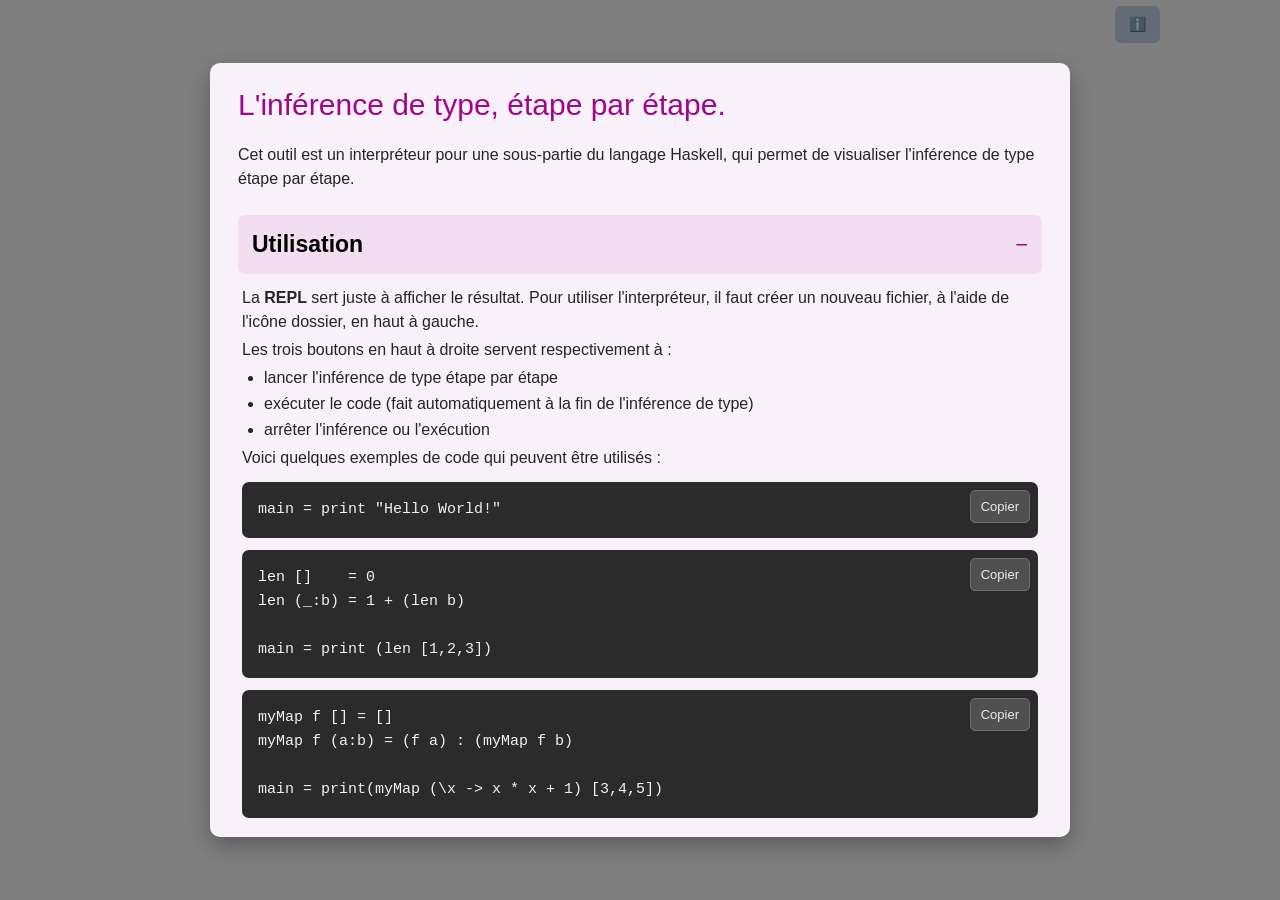
==== docs/index.html @ 07b264af "pop up window with info" ====
<!DOCTYPE html>
<html lang="fr">

<head>
  <meta charset="utf-8">
  <title>codeBoot</title>

  <meta
    name="viewport"
    content="width=device-width, initial-scale=1, viewport-fit=cover"
  >

  <meta name="apple-mobile-web-app-capable" content="yes">
  <meta name="theme-color" content="#016bb6">

  <link rel="stylesheet" href="codeboot.bundle.css">
  <script src="codeboot.bundle.js"></script>

  <style>
    /* =========================================================
       INFO BUTTON
       ========================================================= */

    #cb-info-btn {
      position: fixed;
      top: 6px;
      right: 120px;
      z-index: 9999;

      color: white;
      background: #cad7ea;
      border: none;
      border-radius: 6px;

      padding: 8px 14px;
      font-size: 14px;

      cursor: pointer;
      transition: background-color 0.2s ease;
    }

    #cb-info-btn:hover {
      background-color: #90b7dc;
    }

    #cb-info-btn:focus-visible {
      outline: 3px solid #016bb6;
      outline-offset: 2px;
    }


    /* =========================================================
       OVERLAY
       ========================================================= */

    #cb-info-overlay {
      display: none;

      position: fixed;
      inset: 0;

      background: rgba(0, 0, 0, 0.5);

      z-index: 10000;

      align-items: center;
      justify-content: center;

      padding: 20px;
      box-sizing: border-box;
    }

    #cb-info-overlay.open {
      display: flex;
    }


    /* =========================================================
       POPUP
       ========================================================= */

    #cb-info-popup {
      background: rgb(249, 241, 250);

      border-radius: 10px;

      width: min(94vw, 860px);
      max-height: 86vh;

      padding: 24px 28px;

      box-shadow: 0 8px 24px rgba(0, 0, 0, 0.3);

      display: flex;
      flex-direction: column;

      gap: 12px;

      overflow-y: auto;
      box-sizing: border-box;
    }

    #cb-info-popup h2 {
      margin: 0 0 4px;

      font-size: 30px;
      color: #a00789;
    }

    #cb-info-popup p {
      margin: 4px 0;
      line-height: 1.5;
    }

    #cb-info-popup ul {
      margin: 4px 0;
      padding-left: 22px;

      line-height: 1.5;
    }

    #cb-info-popup li {
      margin: 2px 0;
    }


    /* =========================================================
       DROPDOWN SECTIONS
       ========================================================= */

    #cb-info-popup details {
      border-radius: 8px;
      margin-top: 8px;
    }

    #cb-info-popup summary {
      display: flex;
      align-items: center;
      justify-content: space-between;

      cursor: pointer;

      padding: 12px 14px;

      background: rgba(160, 7, 137, 0.08);

      border-radius: 7px;

      font-size: 23px;
      font-weight: 600;

      color: #000;

      list-style: none;

      transition:
        background-color 0.2s ease,
        color 0.2s ease;
    }

    /* Remove default browser triangle */
    #cb-info-popup summary::-webkit-details-marker {
      display: none;
    }

    #cb-info-popup summary::after {
      content: "＋";

      font-size: 22px;
      font-weight: normal;

      color: #a00789;

      transition: transform 0.2s ease;
    }

    #cb-info-popup details[open] summary::after {
      content: "−";
    }

    #cb-info-popup summary:hover {
      background: rgba(160, 7, 137, 0.14);
    }

    #cb-info-popup summary:focus-visible {
      outline: 3px solid #016bb6;
      outline-offset: 2px;
    }

    #cb-info-popup .section-content {
      padding: 8px 4px 4px;
    }


    /* =========================================================
       CODE BLOCKS
       ========================================================= */

    #cb-info-popup .code-container {
      position: relative;

      margin: 12px 0;
    }

    #cb-info-popup pre {
      margin: 0;

      width: 100%;
      box-sizing: border-box;

      padding: 16px;

      background: #2b2b2b;
      color: #f1f1f1;

      border-radius: 7px;

      overflow-x: auto;

      font-family:
        "SFMono-Regular",
        Consolas,
        "Liberation Mono",
        Menlo,
        monospace;

      font-size: 15px;
      line-height: 1.6;

      white-space: pre;

      tab-size: 2;
    }

    #cb-info-popup pre code {
      color: #f1f1f1;

      font-family: inherit;
      font-size: inherit;
      font-weight: 500;
    }


    /* =========================================================
       COPY BUTTON
       ========================================================= */

    #cb-info-popup .copy-btn {
      position: absolute;

      top: 8px;
      right: 8px;

      padding: 6px 10px;

      background: #555;
      color: white;

      border: 1px solid #777;
      border-radius: 5px;

      font-size: 13px;

      cursor: pointer;

      opacity: 0.9;

      transition:
        background-color 0.2s ease,
        opacity 0.2s ease;
    }

    #cb-info-popup .copy-btn:hover {
      background: #666;
      opacity: 1;
    }

    #cb-info-popup .copy-btn:focus-visible {
      outline: 2px solid #90b7dc;
      outline-offset: 2px;
    }

    #cb-info-popup .copy-btn.copied {
      background: #218838;
      border-color: #218838;
    }


    /* =========================================================
       INLINE CODE
       ========================================================= */

    #cb-info-popup code:not(pre code) {
      font-family:
        "SFMono-Regular",
        Consolas,
        "Liberation Mono",
        Menlo,
        monospace;

      font-size: 14px;
      font-weight: 500;

      background: rgba(0, 0, 0, 0.06);

      padding: 2px 4px;
      border-radius: 4px;
    }


    /* =========================================================
       BLOCKQUOTES
       ========================================================= */

    #cb-info-popup blockquote {
      margin: 10px 0;

      padding: 8px 14px;

      border-left: 4px solid #a00789;

      background: rgba(160, 7, 137, 0.06);

      border-radius: 0 4px 4px 0;
    }

    #cb-info-popup blockquote p {
      margin: 2px 0;
    }


    /* =========================================================
       LINKS
       ========================================================= */

    #cb-info-popup a {
      color: #016bb6;
      text-decoration: underline;
    }


    /* =========================================================
       ACTIONS
       ========================================================= */

    #cb-info-actions {
      display: flex;
      justify-content: flex-end;

      gap: 8px;

      margin-top: 4px;
    }

    #cb-info-actions button {
      padding: 6px 14px;

      border-radius: 6px;
      border: none;

      cursor: pointer;

      font-size: 14px;
    }

    #cb-info-close {
      background: #eee;
    }

    #cb-info-close:hover {
      background: #ddd;
    }


    /* =========================================================
       MOBILE
       ========================================================= */

    @media (max-width: 600px) {
      #cb-info-btn {
        right: 70px;
      }

      #cb-info-overlay {
        padding: 10px;
      }

      #cb-info-popup {
        width: 100%;
        max-height: 92vh;

        padding: 18px;
      }

      #cb-info-popup h2 {
        font-size: 24px;
      }

      #cb-info-popup summary {
        font-size: 19px;
      }

      #cb-info-popup pre {
        font-size: 13px;
      }
    }
  </style>
</head>


<body>

  <!-- =======================================================
       INFO BUTTON
       ======================================================= -->

  <button
    id="cb-info-btn"
    type="button"
    aria-label="Afficher les informations"
    aria-controls="cb-info-overlay"
  >
    ℹ️
  </button>


  <!-- =======================================================
       INFORMATION POPUP
       ======================================================= -->

  <div id="cb-info-overlay">

    <div
      id="cb-info-popup"
      role="dialog"
      aria-modal="true"
      aria-labelledby="cb-info-title"
    >

      <h2 id="cb-info-title">
        L'inférence de type, étape par étape.
      </h2>

      <p>
        Cet outil est un interpréteur pour une sous-partie du langage
        Haskell, qui permet de visualiser l'inférence de type étape par étape.
      </p>


      <!-- ===================================================
           UTILISATION
           =================================================== -->

      <details open>

        <summary>
          Utilisation
        </summary>

        <div class="section-content">

          <p>
            La <strong>REPL</strong> sert juste à afficher le résultat.
            Pour utiliser l'interpréteur, il faut créer un nouveau fichier,
            à l'aide de l'icône dossier, en haut à gauche.
          </p>

          <p>
            Les trois boutons en haut à droite servent respectivement à :
          </p>

          <ul>
            <li>
              lancer l'inférence de type étape par étape
            </li>

            <li>
              exécuter le code
              (fait automatiquement à la fin de l'inférence de type)
            </li>

            <li>
              arrêter l'inférence ou l'exécution
            </li>
          </ul>

          <p>
            Voici quelques exemples de code qui peuvent être utilisés :
          </p>


          <!-- CODE 1 -->

          <div class="code-container">

            <button
              class="copy-btn"
              type="button"
              aria-label="Copier le code"
            >
              Copier
            </button>

            <pre><code>main = print "Hello World!"</code></pre>

          </div>


          <!-- CODE 2 -->

          <div class="code-container">

            <button
              class="copy-btn"
              type="button"
              aria-label="Copier le code"
            >
              Copier
            </button>

            <pre><code>len []    = 0
len (_:b) = 1 + (len b)

main = print (len [1,2,3])</code></pre>

          </div>


          <!-- CODE 3 -->

          <div class="code-container">

            <button
              class="copy-btn"
              type="button"
              aria-label="Copier le code"
            >
              Copier
            </button>

            <pre><code>myMap f [] = []
myMap f (a:b) = (f a) : (myMap f b)

main = print(myMap (\x -> x * x + 1) [3,4,5])</code></pre>

          </div>

        </div>

      </details>


      <!-- ===================================================
           SPÉCIFICATIONS
           =================================================== -->

      <details>

        <summary>
          Spécifications
        </summary>

        <div class="section-content">

          <p>
            Seulement une sous-partie de Haskell est couverte par
            l'interpréteur. De plus, très peu de primitives ont été
            implémentées.
          </p>

          <p>
            Même s'il serait intéressant d'utiliser cet outil à des fins
            pédagogiques en classe, c'est avant tout
            <em>a proof of concept</em>.
          </p>

          <p>
            Résumé simplement, l'interpréteur accepte des programmes Haskell
            qui n'utilisent pas :
          </p>

          <ul>
            <li>les <code>where</code></li>
            <li>la notation <code>|</code> (guards)</li>
            <li>les <em>list comprehensions</em></li>
            <li>des monades autres que <code>print</code></li>
            <li>les <em>type classes</em></li>
          </ul>

          <blockquote>
            <p>
              <strong>Caveat</strong>
            </p>

            <p>
              Il y a des bugs en tout genre à travers l'interpréteur...
            </p>
          </blockquote>

        </div>

      </details>


      <!-- ===================================================
           CONTEXTE
           =================================================== -->

      <details>

        <summary>
          Contexte
        </summary>

        <div class="section-content">

          <p>
            Ce projet est le résultat d'un travail de maîtrise en informatique
            à l'Université de Montréal, portant sur la visualisation de
            l'inférence de type étape par étape pour Haskell.
          </p>

          <p>
            Le mémoire correspondant est disponible sur la page web de
            l'université :
            <a
              href="https://umontreal.scholaris.ca/collections/d90802a5-d8a0-45fc-9516-c5975b3ca1bc/search"
              target="_blank"
              rel="noopener noreferrer"
            >
              papyrus
            </a>.
          </p>

          <p>
            Le repository du projet est ici :
            <a
              href="https://github.com/LuchinoAllix"
              target="_blank"
              rel="noopener noreferrer"
            >
              Github
            </a>.
          </p>


          <blockquote>

            <p>
              <strong>Résumé du projet :</strong>
            </p>

            <p>
              Pour prévenir de certaines erreurs au <em>run-time</em>,
              les langages statiquement typés vérifient qu'un programme
              est correctement typé. Pour ce faire, les types des expressions
              qui composent le programme sont <em>inférés</em>.
            </p>

            <p>
              Le fonctionnement de cette inférence n'est pas évident à
              comprendre pour les débutants. L'outil conçu est un interpréteur
              Haskell (langage de programmation fonctionnel) qui permet
              d'avancer étape par étape à travers l'inférence de type,
              dans le but de mieux expliquer son fonctionnement.
            </p>

            <p>
              Le mémoire explique tout le projet, son développement,
              sa motivation, son évaluation, ...
            </p>

          </blockquote>


          <p>
            Ce projet est une extension de
            <a
              href="https://codeboot.org/4.0.0/"
              target="_blank"
              rel="noopener noreferrer"
            >
              codeBoot
            </a>,
            un interpréteur Python conçu à l'Université de Montréal,
            utilisé dans l'enseignement.
          </p>

          <p>
            Vu que codeBoot n'est pas open source, seulement le code de
            l'interpréteur qui a été ajouté est disponible sur le repository
            du projet.
          </p>

        </div>

      </details>


      <!-- ===================================================
           CLOSE
           =================================================== -->

      <div id="cb-info-actions">

        <button
          id="cb-info-close"
          type="button"
        >
          Fermer
        </button>

      </div>

    </div>

  </div>


  <!-- =======================================================
       CODEBOOT
       ======================================================= -->

  <div id="cb-body"></div>

  <div class="cb-vm"></div>


  <!-- =======================================================
       JAVASCRIPT
       ======================================================= -->

  <script>
    (function () {

      "use strict";

      const btn = document.getElementById("cb-info-btn");
      const overlay = document.getElementById("cb-info-overlay");
      const closeBtn = document.getElementById("cb-info-close");
      const popup = document.getElementById("cb-info-popup");


      /* -------------------------------------------------------
         OPEN / CLOSE POPUP
         ------------------------------------------------------- */

      function openPopup() {
        overlay.classList.add("open");
        btn.setAttribute("aria-expanded", "true");
      }

      function closePopup() {
        overlay.classList.remove("open");
        btn.setAttribute("aria-expanded", "false");

        btn.focus();
      }


      btn.addEventListener("click", openPopup);

      closeBtn.addEventListener("click", closePopup);


      /* -------------------------------------------------------
         CLICK OUTSIDE POPUP
         ------------------------------------------------------- */

      overlay.addEventListener("click", function (event) {

        if (event.target === overlay) {
          closePopup();
        }

      });


      /* -------------------------------------------------------
         ESCAPE KEY
         ------------------------------------------------------- */

      document.addEventListener("keydown", function (event) {

        if (
          event.key === "Escape" &&
          overlay.classList.contains("open")
        ) {
          closePopup();
        }

      });


      /* -------------------------------------------------------
         COPY CODE BUTTONS
         ------------------------------------------------------- */

      const copyButtons =
        document.querySelectorAll(".copy-btn");


      copyButtons.forEach(function (button) {

        button.addEventListener("click", async function () {

          const container = button.closest(".code-container");
          const code = container.querySelector("code");

          try {

            await navigator.clipboard.writeText(code.textContent);

            const originalText = button.textContent;

            button.textContent = "Copié !";
            button.classList.add("copied");

            setTimeout(function () {

              button.textContent = originalText;
              button.classList.remove("copied");

            }, 1500);

          } catch (error) {

            /*
             * Fallback pour les navigateurs qui ne supportent
             * pas navigator.clipboard.
             */

            const textArea = document.createElement("textarea");

            textArea.value = code.textContent;

            textArea.style.position = "fixed";
            textArea.style.left = "-9999px";

            document.body.appendChild(textArea);

            textArea.select();

            try {
              document.execCommand("copy");

              button.textContent = "Copié !";
              button.classList.add("copied");

              setTimeout(function () {
                button.textContent = "Copier";
                button.classList.remove("copied");
              }, 1500);

            } catch (fallbackError) {

              button.textContent = "Erreur";

              setTimeout(function () {
                button.textContent = "Copier";
              }, 1500);

            }

            document.body.removeChild(textArea);
          }

        });

      });


      /* -------------------------------------------------------
         OPEN POPUP AUTOMATICALLY
         ------------------------------------------------------- */

      openPopup();

    })();
  </script>

</body>

</html>
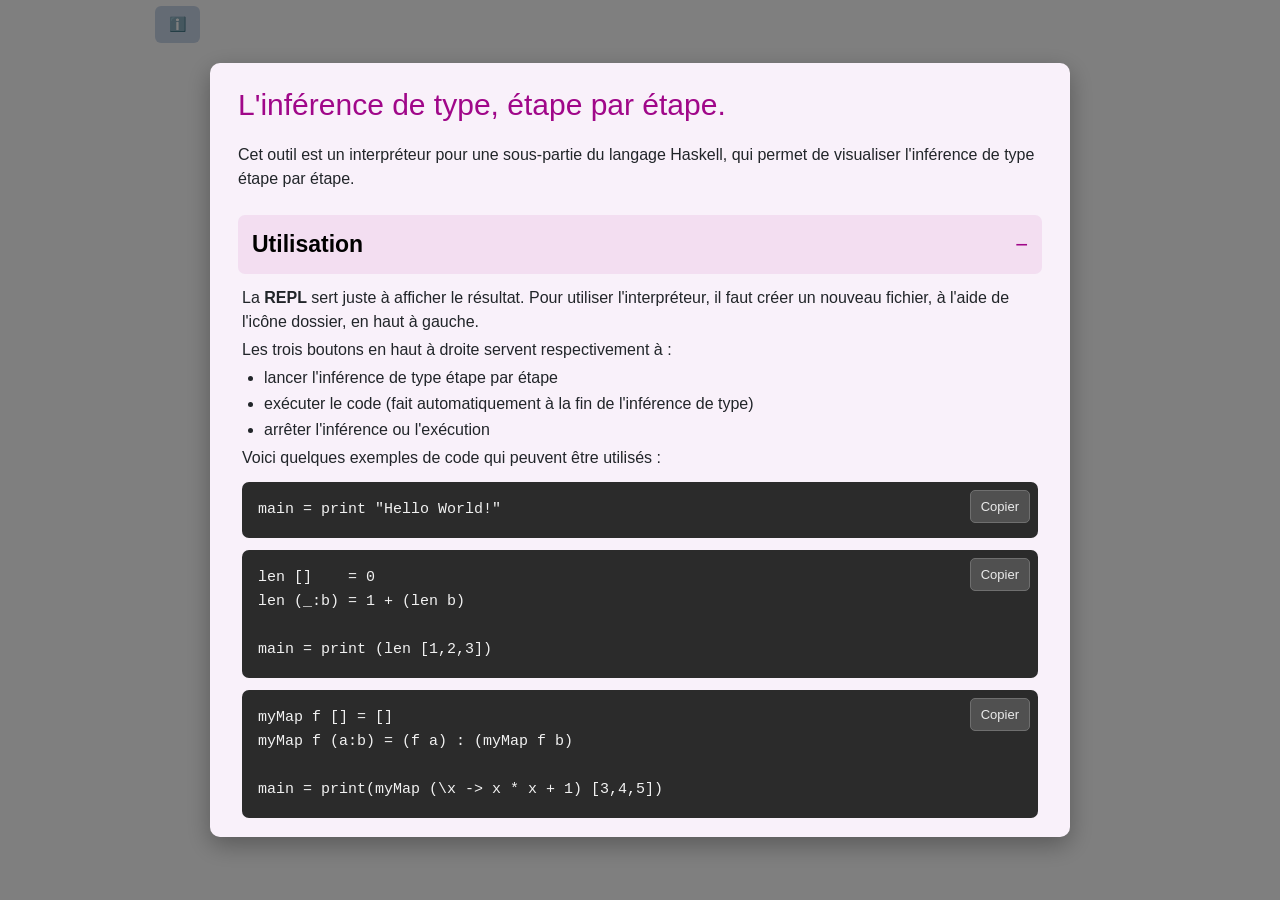
==== commit 1f4f71a1: "moved info bubble to the left side" ====
--- a/docs/index.html
+++ b/docs/index.html
@@ -24,7 +24,7 @@
     #cb-info-btn {
       position: fixed;
       top: 6px;
-      right: 120px;
+      left: 155px;
       z-index: 9999;
 
       color: white;
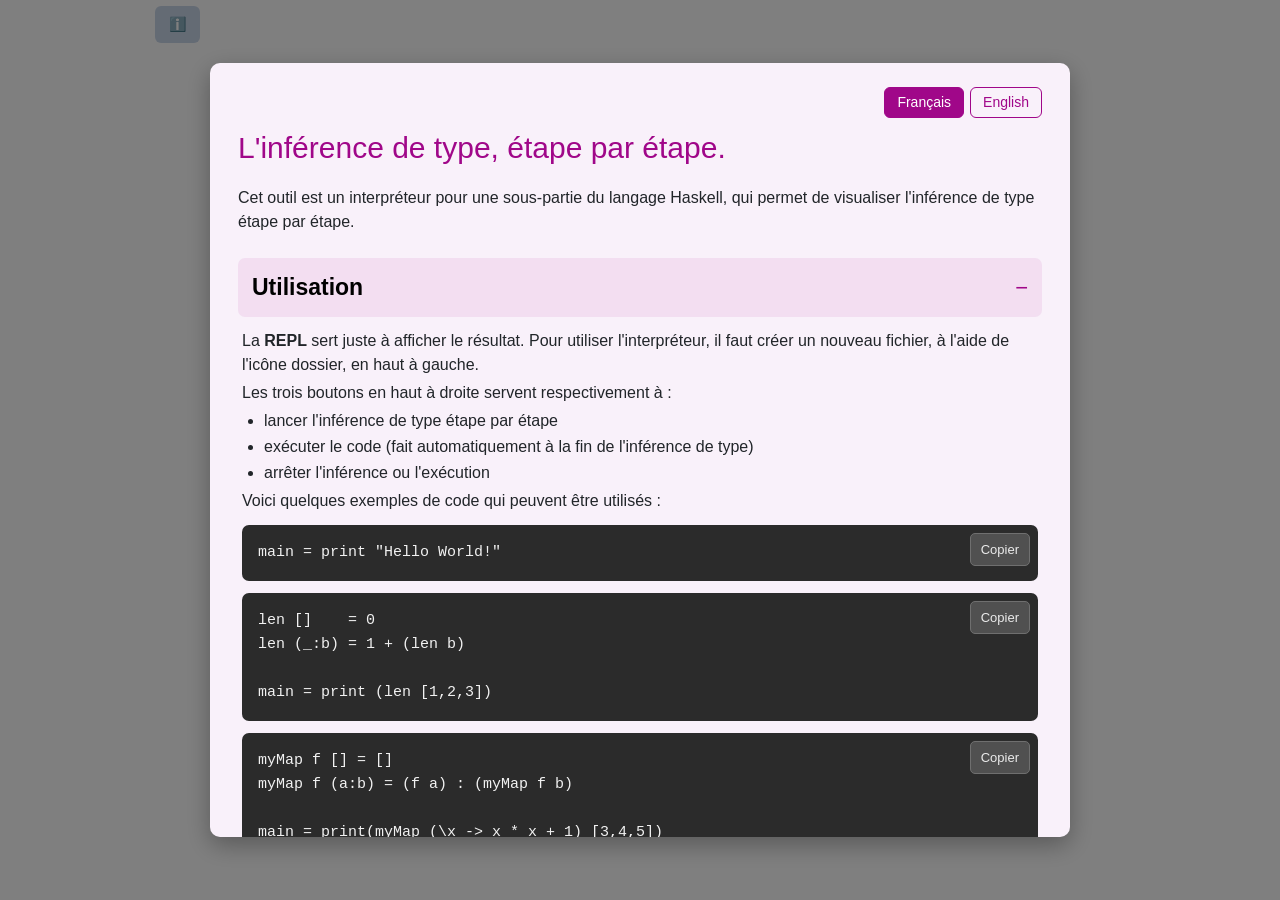
==== commit c1905153: "Fixed visual bug on phone and added english version" ====
--- a/docs/index.html
+++ b/docs/index.html
@@ -373,12 +373,54 @@
 
 
     /* =========================================================
+       LANGUAGE SWITCH
+       ========================================================= */
+
+    #cb-lang-switch {
+      display: flex;
+      justify-content: flex-end;
+      gap: 6px;
+    }
+
+    #cb-lang-switch .lang-btn {
+      padding: 4px 12px;
+      border: 1px solid #a00789;
+      border-radius: 6px;
+      background: transparent;
+      color: #a00789;
+      font-size: 14px;
+      cursor: pointer;
+    }
+
+    #cb-lang-switch .lang-btn.active {
+      background: #a00789;
+      color: white;
+    }
+
+    #cb-lang-switch .lang-btn:focus-visible {
+      outline: 3px solid #016bb6;
+      outline-offset: 2px;
+    }
+
+    .lang-content {
+      display: flex;
+      flex-direction: column;
+      gap: 12px;
+    }
+
+    .lang-content[hidden] {
+      display: none;
+    }
+
+
+    /* =========================================================
        MOBILE
        ========================================================= */
 
     @media (max-width: 600px) {
       #cb-info-btn {
-        right: 70px;
+        padding: 6px 10px;
+        font-size: 13px;
       }
 
       #cb-info-overlay {
@@ -434,267 +476,450 @@
       id="cb-info-popup"
       role="dialog"
       aria-modal="true"
-      aria-labelledby="cb-info-title"
+      aria-labelledby="cb-info-title-fr"
     >
 
-      <h2 id="cb-info-title">
-        L'inférence de type, étape par étape.
-      </h2>
-
-      <p>
-        Cet outil est un interpréteur pour une sous-partie du langage
-        Haskell, qui permet de visualiser l'inférence de type étape par étape.
-      </p>
-
-
       <!-- ===================================================
-           UTILISATION
+           LANGUAGE SWITCH
            =================================================== -->
 
-      <details open>
-
-        <summary>
-          Utilisation
-        </summary>
-
-        <div class="section-content">
-
-          <p>
-            La <strong>REPL</strong> sert juste à afficher le résultat.
-            Pour utiliser l'interpréteur, il faut créer un nouveau fichier,
-            à l'aide de l'icône dossier, en haut à gauche.
-          </p>
-
-          <p>
-            Les trois boutons en haut à droite servent respectivement à :
-          </p>
-
-          <ul>
-            <li>
-              lancer l'inférence de type étape par étape
-            </li>
-
-            <li>
-              exécuter le code
-              (fait automatiquement à la fin de l'inférence de type)
-            </li>
-
-            <li>
-              arrêter l'inférence ou l'exécution
-            </li>
-          </ul>
-
-          <p>
-            Voici quelques exemples de code qui peuvent être utilisés :
-          </p>
-
-
-          <!-- CODE 1 -->
-
-          <div class="code-container">
-
-            <button
-              class="copy-btn"
-              type="button"
-              aria-label="Copier le code"
-            >
-              Copier
-            </button>
-
-            <pre><code>main = print "Hello World!"</code></pre>
+      <div id="cb-lang-switch">
+        <button type="button" class="lang-btn" data-lang="fr" aria-pressed="true">Français</button>
+        <button type="button" class="lang-btn" data-lang="en" aria-pressed="false">English</button>
+      </div>
+
+
+      <!-- ===================================================
+           VERSION FRANÇAISE
+           =================================================== -->
+
+      <div class="lang-content" data-lang="fr" lang="fr">
+
+        <h2 id="cb-info-title-fr">
+          L'inférence de type, étape par étape.
+        </h2>
+
+        <p>
+          Cet outil est un interpréteur pour une sous-partie du langage
+          Haskell, qui permet de visualiser l'inférence de type étape par étape.
+        </p>
+
+
+        <!-- UTILISATION -->
+
+        <details open>
+
+          <summary>
+            Utilisation
+          </summary>
+
+          <div class="section-content">
+
+            <p>
+              La <strong>REPL</strong> sert juste à afficher le résultat.
+              Pour utiliser l'interpréteur, il faut créer un nouveau fichier,
+              à l'aide de l'icône dossier, en haut à gauche.
+            </p>
+
+            <p>
+              Les trois boutons en haut à droite servent respectivement à :
+            </p>
+
+            <ul>
+              <li>
+                lancer l'inférence de type étape par étape
+              </li>
+
+              <li>
+                exécuter le code
+                (fait automatiquement à la fin de l'inférence de type)
+              </li>
+
+              <li>
+                arrêter l'inférence ou l'exécution
+              </li>
+            </ul>
+
+            <p>
+              Voici quelques exemples de code qui peuvent être utilisés :
+            </p>
+
+            <div class="code-container">
+              <button class="copy-btn" type="button" data-label="Copier" data-done="Copié !" aria-label="Copier le code">Copier</button>
+              <pre><code>main = print "Hello World!"</code></pre>
+            </div>
+
+            <div class="code-container">
+              <button class="copy-btn" type="button" data-label="Copier" data-done="Copié !" aria-label="Copier le code">Copier</button>
+              <pre><code>len []    = 0
+len (_:b) = 1 + (len b)
+
+main = print (len [1,2,3])</code></pre>
+            </div>
+
+            <div class="code-container">
+              <button class="copy-btn" type="button" data-label="Copier" data-done="Copié !" aria-label="Copier le code">Copier</button>
+              <pre><code>myMap f [] = []
+myMap f (a:b) = (f a) : (myMap f b)
+
+main = print(myMap (\x -> x * x + 1) [3,4,5])</code></pre>
+            </div>
 
           </div>
 
-
-          <!-- CODE 2 -->
-
-          <div class="code-container">
-
-            <button
-              class="copy-btn"
-              type="button"
-              aria-label="Copier le code"
-            >
-              Copier
-            </button>
-
-            <pre><code>len []    = 0
+        </details>
+
+
+        <!-- SPÉCIFICATIONS -->
+
+        <details>
+
+          <summary>
+            Spécifications
+          </summary>
+
+          <div class="section-content">
+
+            <p>
+              Seulement une sous-partie de Haskell est couverte par
+              l'interpréteur. De plus, très peu de primitives ont été
+              implémentées.
+            </p>
+
+            <p>
+              Même s'il serait intéressant d'utiliser cet outil à des fins
+              pédagogiques en classe, c'est avant tout (et pour l'instant)
+              <em>a proof of concept</em>.
+            </p>
+
+            <p>
+              Cette version de Haskell n'implémente pas l'évaluation paresseuse.Résumé simplement, l'interpréteur accepte des programmes Haskell
+              qui n'utilisent pas :
+            </p>
+
+            <ul>
+              <li>les <code>where</code></li>
+              <li>la notation <code>|</code> (guards)</li>
+              <li>les <em>list comprehensions</em></li>
+              <li>des monades autres que <code>print</code></li>
+              <li>les <em>type classes</em></li>
+            </ul>
+
+            <blockquote>
+              <p>
+                <strong>Caveat</strong>
+              </p>
+
+              <p>
+                Il y a des bugs en tout genre à travers l'interpréteur...
+              </p>
+            </blockquote>
+
+          </div>
+
+        </details>
+
+
+        <!-- CONTEXTE -->
+
+        <details>
+
+          <summary>
+            Contexte
+          </summary>
+
+          <div class="section-content">
+
+            <p>
+              Ce projet est le résultat d'un travail de maîtrise en informatique
+              à l'Université de Montréal, portant sur la visualisation de
+              l'inférence de type étape par étape pour Haskell.
+            </p>
+
+            <p>
+              Le mémoire correspondant est disponible sur la page web de
+              l'université :
+              <a
+                href="https://umontreal.scholaris.ca/items/a6f04516-1912-4bd2-80b9-114644ef5cb6"
+                target="_blank"
+                rel="noopener noreferrer"
+              >
+                papyrus
+              </a>.
+            </p>
+
+            <p>
+              Le repository du projet est ici :
+              <a
+                href="https://github.com/LuchinoAllix"
+                target="_blank"
+                rel="noopener noreferrer"
+              >
+                Github
+              </a>.
+            </p>
+
+            <blockquote>
+
+              <p>
+                <strong>Résumé du projet :</strong>
+              </p>
+
+              <p>
+                Pour prévenir de certaines erreurs au <em>run-time</em>,
+                les langages statiquement typés vérifient qu'un programme
+                est correctement typé. Pour ce faire, les types des expressions
+                qui composent le programme sont <em>inférés</em>.
+              </p>
+
+              <p>
+                Le fonctionnement de cette inférence n'est pas évident à
+                comprendre pour les débutants. L'outil conçu est un interpréteur
+                Haskell (langage de programmation fonctionnel) qui permet
+                d'avancer étape par étape à travers l'inférence de type,
+                dans le but de mieux expliquer son fonctionnement.
+              </p>
+
+              <p>
+                Le mémoire explique tout le projet, son développement,
+                sa motivation, son évaluation, ...
+              </p>
+
+            </blockquote>
+
+            <p>
+              Ce projet est une extension de
+              <a
+                href="https://codeboot.org/4.0.0/"
+                target="_blank"
+                rel="noopener noreferrer"
+              >
+                codeBoot
+              </a>,
+              un interpréteur Python conçu à l'Université de Montréal,
+              utilisé dans l'enseignement.
+            </p>
+
+            <p>
+              Vu que codeBoot n'est pas open source, seulement le code de
+              l'interpréteur qui a été ajouté est disponible sur le repository
+              du projet.
+            </p>
+
+          </div>
+
+        </details>
+
+      </div>
+
+
+      <!-- ===================================================
+           ENGLISH VERSION
+           =================================================== -->
+
+      <div class="lang-content" data-lang="en" lang="en" hidden>
+
+        <h2 id="cb-info-title-en">
+          Type inference, step by step.
+        </h2>
+
+        <p>
+          This tool is an interpreter for a subset of the Haskell language,
+          which lets you visualize type inference step by step.
+        </p>
+
+
+        <!-- USAGE -->
+
+        <details open>
+
+          <summary>
+            Usage
+          </summary>
+
+          <div class="section-content">
+
+            <p>
+              The <strong>REPL</strong> is only used to display the output.
+              To use the interpreter, create a new file with the folder icon
+              in the top left.
+            </p>
+
+            <p>
+              The three buttons at the top right are used, respectively, to:
+            </p>
+
+            <ul>
+              <li>start step-by-step type inference</li>
+              <li>run the code (done automatically at the end of type inference)</li>
+              <li>stop the inference or the execution</li>
+            </ul>
+
+            <p>
+              Here are a few code examples you can use:
+            </p>
+
+            <div class="code-container">
+              <button class="copy-btn" type="button" data-label="Copy" data-done="Copied!" aria-label="Copy the code">Copy</button>
+              <pre><code>main = print "Hello World!"</code></pre>
+            </div>
+
+            <div class="code-container">
+              <button class="copy-btn" type="button" data-label="Copy" data-done="Copied!" aria-label="Copy the code">Copy</button>
+              <pre><code>len []    = 0
 len (_:b) = 1 + (len b)
 
 main = print (len [1,2,3])</code></pre>
+            </div>
+
+            <div class="code-container">
+              <button class="copy-btn" type="button" data-label="Copy" data-done="Copied!" aria-label="Copy the code">Copy</button>
+              <pre><code>myMap f [] = []
+myMap f (a:b) = (f a) : (myMap f b)
+
+main = print(myMap (\x -> x * x + 1) [3,4,5])</code></pre>
+            </div>
 
           </div>
 
-
-          <!-- CODE 3 -->
-
-          <div class="code-container">
-
-            <button
-              class="copy-btn"
-              type="button"
-              aria-label="Copier le code"
-            >
-              Copier
-            </button>
-
-            <pre><code>myMap f [] = []
-myMap f (a:b) = (f a) : (myMap f b)
-
-main = print(myMap (\x -> x * x + 1) [3,4,5])</code></pre>
+        </details>
+
+
+        <!-- SPECIFICATIONS -->
+
+        <details>
+
+          <summary>
+            Specifications
+          </summary>
+
+          <div class="section-content">
+
+            <p>
+              Only a subset of Haskell is covered by the interpreter, and very
+              few primitives have been implemented.
+            </p>
+
+            <p>
+              Although it would be interesting to use this tool for teaching in
+              class, it is (for the time being) <em>a proof of concept</em>.
+            </p>
+
+            <p>
+              This version of haskell does not use lazy evaluation. In short, the interpreter accepts Haskell programs that do not use:
+            </p>
+
+            <ul>
+              <li><code>where</code> clauses</li>
+              <li>the <code>|</code> notation (guards)</li>
+              <li><em>list comprehensions</em></li>
+              <li>monads other than <code>print</code></li>
+              <li><em>type classes</em></li>
+            </ul>
+
+            <blockquote>
+              <p>
+                <strong>Caveat</strong>
+              </p>
+
+              <p>
+                There are all sorts of bugs throughout the interpreter...
+              </p>
+            </blockquote>
 
           </div>
 
-        </div>
-
-      </details>
-
-
-      <!-- ===================================================
-           SPÉCIFICATIONS
-           =================================================== -->
-
-      <details>
-
-        <summary>
-          Spécifications
-        </summary>
-
-        <div class="section-content">
-
-          <p>
-            Seulement une sous-partie de Haskell est couverte par
-            l'interpréteur. De plus, très peu de primitives ont été
-            implémentées.
-          </p>
-
-          <p>
-            Même s'il serait intéressant d'utiliser cet outil à des fins
-            pédagogiques en classe, c'est avant tout
-            <em>a proof of concept</em>.
-          </p>
-
-          <p>
-            Résumé simplement, l'interpréteur accepte des programmes Haskell
-            qui n'utilisent pas :
-          </p>
-
-          <ul>
-            <li>les <code>where</code></li>
-            <li>la notation <code>|</code> (guards)</li>
-            <li>les <em>list comprehensions</em></li>
-            <li>des monades autres que <code>print</code></li>
-            <li>les <em>type classes</em></li>
-          </ul>
-
-          <blockquote>
-            <p>
-              <strong>Caveat</strong>
-            </p>
-
-            <p>
-              Il y a des bugs en tout genre à travers l'interpréteur...
-            </p>
-          </blockquote>
-
-        </div>
-
-      </details>
-
-
-      <!-- ===================================================
-           CONTEXTE
-           =================================================== -->
-
-      <details>
-
-        <summary>
-          Contexte
-        </summary>
-
-        <div class="section-content">
-
-          <p>
-            Ce projet est le résultat d'un travail de maîtrise en informatique
-            à l'Université de Montréal, portant sur la visualisation de
-            l'inférence de type étape par étape pour Haskell.
-          </p>
-
-          <p>
-            Le mémoire correspondant est disponible sur la page web de
-            l'université :
-            <a
-              href="https://umontreal.scholaris.ca/collections/d90802a5-d8a0-45fc-9516-c5975b3ca1bc/search"
-              target="_blank"
-              rel="noopener noreferrer"
-            >
-              papyrus
-            </a>.
-          </p>
-
-          <p>
-            Le repository du projet est ici :
-            <a
-              href="https://github.com/LuchinoAllix"
-              target="_blank"
-              rel="noopener noreferrer"
-            >
-              Github
-            </a>.
-          </p>
-
-
-          <blockquote>
-
-            <p>
-              <strong>Résumé du projet :</strong>
-            </p>
-
-            <p>
-              Pour prévenir de certaines erreurs au <em>run-time</em>,
-              les langages statiquement typés vérifient qu'un programme
-              est correctement typé. Pour ce faire, les types des expressions
-              qui composent le programme sont <em>inférés</em>.
-            </p>
-
-            <p>
-              Le fonctionnement de cette inférence n'est pas évident à
-              comprendre pour les débutants. L'outil conçu est un interpréteur
-              Haskell (langage de programmation fonctionnel) qui permet
-              d'avancer étape par étape à travers l'inférence de type,
-              dans le but de mieux expliquer son fonctionnement.
-            </p>
-
-            <p>
-              Le mémoire explique tout le projet, son développement,
-              sa motivation, son évaluation, ...
-            </p>
-
-          </blockquote>
-
-
-          <p>
-            Ce projet est une extension de
-            <a
-              href="https://codeboot.org/4.0.0/"
-              target="_blank"
-              rel="noopener noreferrer"
-            >
-              codeBoot
-            </a>,
-            un interpréteur Python conçu à l'Université de Montréal,
-            utilisé dans l'enseignement.
-          </p>
-
-          <p>
-            Vu que codeBoot n'est pas open source, seulement le code de
-            l'interpréteur qui a été ajouté est disponible sur le repository
-            du projet.
-          </p>
-
-        </div>
-
-      </details>
+        </details>
+
+
+        <!-- BACKGROUND -->
+
+        <details>
+
+          <summary>
+            Background
+          </summary>
+
+          <div class="section-content">
+
+            <p>
+              This project is the result of a master's thesis in computer
+              science at the Université de Montréal, on visualizing
+              step-by-step type inference for Haskell.
+            </p>
+
+            <p>
+              The thesis is available on the university's website:
+              <a
+                href="https://umontreal.scholaris.ca/items/a6f04516-1912-4bd2-80b9-114644ef5cb6"
+                target="_blank"
+                rel="noopener noreferrer"
+              >
+                papyrus
+              </a>.
+            </p>
+
+            <p>
+              The project repository is here:
+              <a
+                href="https://github.com/LuchinoAllix"
+                target="_blank"
+                rel="noopener noreferrer"
+              >
+                Github
+              </a>.
+            </p>
+
+            <blockquote>
+
+              <p>
+                <strong>Project summary:</strong>
+              </p>
+
+              <p>
+                To prevent certain <em>run-time</em> errors, statically typed
+                languages check that a program is well typed. To do so, the
+                types of the expressions that make up the program are
+                <em>inferred</em>.
+              </p>
+
+              <p>
+                How this inference works is not obvious to beginners. This tool
+                is a Haskell interpreter (a functional programming language)
+                that lets you step through type inference in order to better
+                understand how it works.
+              </p>
+
+              <p>
+                The thesis covers the whole project: its development,
+                motivation, evaluation, ...
+              </p>
+
+            </blockquote>
+
+            <p>
+              This project is an extension of
+              <a
+                href="https://codeboot.org/4.0.0/"
+                target="_blank"
+                rel="noopener noreferrer"
+              >
+                codeBoot
+              </a>,
+              a Python interpreter designed at the Université de Montréal
+              and used in teaching.
+            </p>
+
+            <p>
+              Since codeBoot is not open source, only the interpreter code that
+              was added is available in the project repository.
+            </p>
+
+          </div>
+
+        </details>
+
+      </div>
 
 
       <!-- ===================================================
@@ -796,32 +1021,31 @@
          COPY CODE BUTTONS
          ------------------------------------------------------- */
 
-      const copyButtons =
-        document.querySelectorAll(".copy-btn");
-
-
-      copyButtons.forEach(function (button) {
+      document.querySelectorAll(".copy-btn").forEach(function (button) {
 
         button.addEventListener("click", async function () {
 
-          const container = button.closest(".code-container");
-          const code = container.querySelector("code");
+          const code = button.closest(".code-container").querySelector("code");
+          const label = button.dataset.label || "Copier";
+          const done = button.dataset.done || "Copié !";
+
+          function flash(text, ok) {
+            button.textContent = text;
+
+            if (ok) {
+              button.classList.add("copied");
+            }
+
+            setTimeout(function () {
+              button.textContent = label;
+              button.classList.remove("copied");
+            }, 1500);
+          }
 
           try {
 
             await navigator.clipboard.writeText(code.textContent);
-
-            const originalText = button.textContent;
-
-            button.textContent = "Copié !";
-            button.classList.add("copied");
-
-            setTimeout(function () {
-
-              button.textContent = originalText;
-              button.classList.remove("copied");
-
-            }, 1500);
+            flash(done, true);
 
           } catch (error) {
 
@@ -830,44 +1054,107 @@
              * pas navigator.clipboard.
              */
 
-            const textArea = document.createElement("textarea");
-
-            textArea.value = code.textContent;
-
-            textArea.style.position = "fixed";
-            textArea.style.left = "-9999px";
-
-            document.body.appendChild(textArea);
-
-            textArea.select();
+            const ta = document.createElement("textarea");
+
+            ta.value = code.textContent;
+            ta.style.position = "fixed";
+            ta.style.left = "-9999px";
+
+            document.body.appendChild(ta);
+            ta.select();
 
             try {
               document.execCommand("copy");
-
-              button.textContent = "Copié !";
-              button.classList.add("copied");
-
-              setTimeout(function () {
-                button.textContent = "Copier";
-                button.classList.remove("copied");
-              }, 1500);
-
+              flash(done, true);
             } catch (fallbackError) {
-
-              button.textContent = "Erreur";
-
-              setTimeout(function () {
-                button.textContent = "Copier";
-              }, 1500);
-
+              flash("Error", false);
             }
 
-            document.body.removeChild(textArea);
+            document.body.removeChild(ta);
           }
 
         });
 
       });
+
+
+      /* -------------------------------------------------------
+         KEEP INFO BUTTON NEXT TO THE SETTINGS COG
+         ------------------------------------------------------- */
+
+      function findCog() {
+        const candidates = document.querySelectorAll(
+          '[class*="cog"], [class*="gear"], [class*="settings"], [id*="settings"], ' +
+          '[title*="ettings"], [title*="aram"], [aria-label*="ettings"], [aria-label*="aram"]'
+        );
+
+        for (const el of candidates) {
+          if (el === btn || btn.contains(el) || popup.contains(el)) continue;
+          const r = el.getBoundingClientRect();
+          if (r.width > 0 && r.height > 0 && r.top < 80) return el;
+        }
+        return null;
+      }
+
+      function placeBtn() {
+        const cog = findCog();
+        if (!cog) return false;
+
+        const r = cog.getBoundingClientRect();
+        btn.style.left = (r.right + 6) + "px";
+        btn.style.top = (r.top + (r.height - btn.offsetHeight) / 2) + "px";
+        return true;
+      }
+
+      // codeBoot builds its UI after load, so retry for a few seconds
+      let tries = 0;
+      const timer = setInterval(function () {
+        placeBtn();
+        if (++tries > 10) clearInterval(timer);
+      }, 500);
+
+      window.addEventListener("resize", placeBtn);
+      window.addEventListener("orientationchange", placeBtn);
+      window.addEventListener("load", placeBtn);
+
+
+      /* -------------------------------------------------------
+         LANGUAGE SWITCH
+         ------------------------------------------------------- */
+
+      const langBtns = document.querySelectorAll(".lang-btn");
+      const langBlocks = document.querySelectorAll(".lang-content");
+
+      function setLang(lang) {
+        langBlocks.forEach(function (block) {
+          block.hidden = block.dataset.lang !== lang;
+        });
+
+        langBtns.forEach(function (b) {
+          const active = b.dataset.lang === lang;
+          b.classList.toggle("active", active);
+          b.setAttribute("aria-pressed", active);
+        });
+
+        popup.setAttribute("aria-labelledby", "cb-info-title-" + lang);
+        closeBtn.textContent = lang === "fr" ? "Fermer" : "Close";
+        btn.setAttribute(
+          "aria-label",
+          lang === "fr" ? "Afficher les informations" : "Show information"
+        );
+
+        try { localStorage.setItem("cb-info-lang", lang); } catch (e) {}
+      }
+
+      langBtns.forEach(function (b) {
+        b.addEventListener("click", function () {
+          setLang(b.dataset.lang);
+        });
+      });
+
+      let savedLang = "fr";
+      try { savedLang = localStorage.getItem("cb-info-lang") || "fr"; } catch (e) {}
+      setLang(savedLang === "en" ? "en" : "fr");
 
 
       /* -------------------------------------------------------
